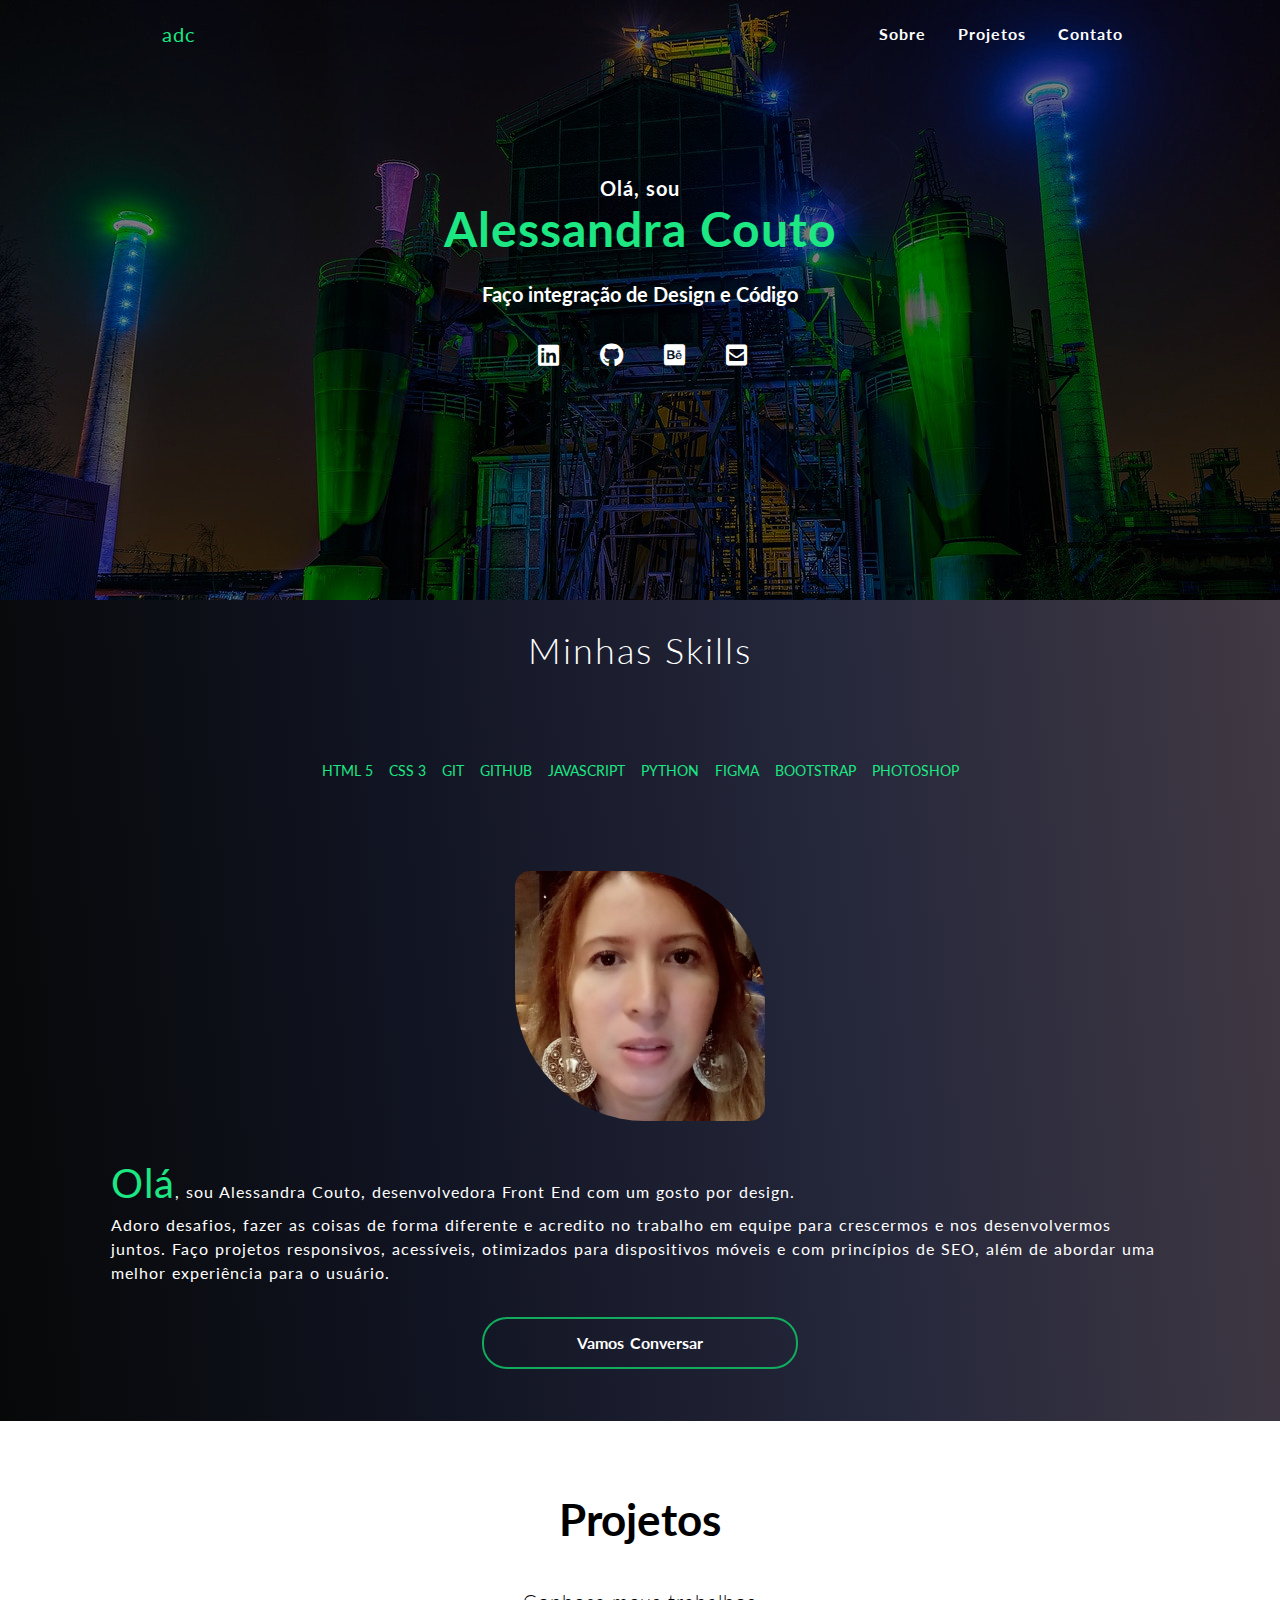
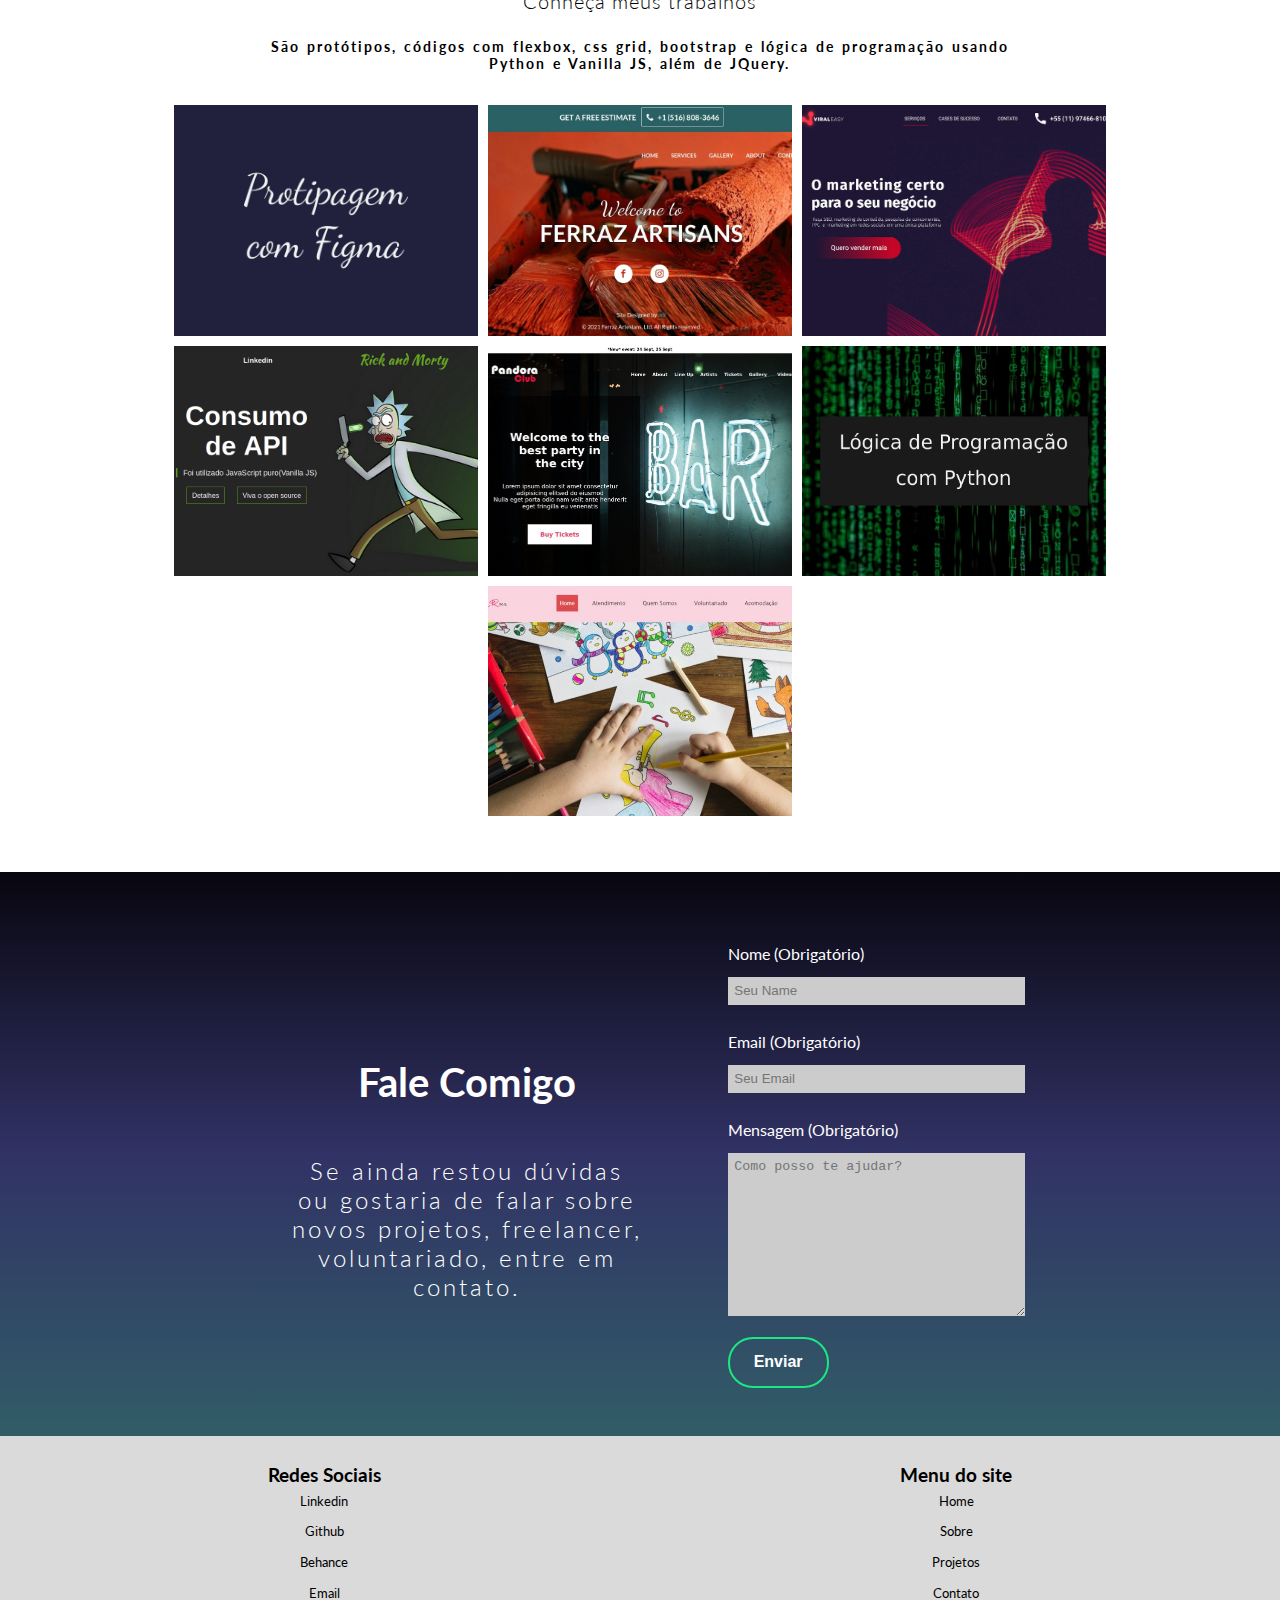
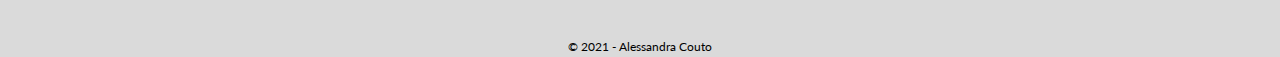
==== index.html @ ccb8aff8 "add arquivos" ====
<!DOCTYPE html>
<html lang="pt-br">
<head>
    <meta charset="UTF-8">
    <meta http-equiv="X-UA-Compatible" content="IE=edge">
    <meta name="viewport" content="width=device-width, initial-scale=1.0">
    <title>Alessandra Couto - Portfolio</title>
    <!-- Meu Css -->
    <link href="css/main.css" rel="stylesheet">
    <!-- Icons - Font Awesome -->
    <link rel="stylesheet" href="https://cdnjs.cloudflare.com/ajax/libs/font-awesome/5.15.4/css/all.css">
    <!-- Google Fonts -->
    <link rel="preconnect" href="https://fonts.googleapis.com">
    <link rel="preconnect" href="https://fonts.gstatic.com" crossorigin>
    <link href="https://fonts.googleapis.com/css2?family=Lato:wght@300;400;700&display=swap" rel="stylesheet"> 

</head>
<body>
    <!-- header e home -->
    <header class="h-container" id="home">
        <nav class="nav">
            <div class="h-container-logo">
                <a class="logo" href="#home">adc</a>
            </div>
            <button id="btn-mobile" aria-label="Abrir Menu" aria-haspopup="true" aria-controls="nav-menu" aria-expanded="false">
                <i class="fas fa-bars"></i>
            </button>
            <ul class="nav-menu" role="menu">
                <li class="nav-menu-item"><a class="nav-menu-link" href="#sobre">sobre</a></li>
                <li class="nav-menu-item"><a class="nav-menu-link" href="#projetos">projetos</a></li>
                <li class="nav-menu-item"><a class="nav-menu-link" href="#contato">contato</a></li>
            </ul>
        </nav>
        <div class="h-container-text">
            <p class="h-text">Olá, sou</p>
            <h1 class="h-title">Alessandra Couto</h1>
            <p class="h-title-subtext">Faço integração de Design e Código</p>
            <ul class="icon-container-menu">
                <li>
                    <a class="icon-link" href="https://www.linkedin.com/in/alessandradocouto">
                        <i class="fab fa-linkedin"></i>
                        <span class="hidden">
                            linkedin
                        </span>
                    </a>
                </li>
                
                <li>
                    <a class="icon-link" href="https://www.github.com/alessandradocouto">
                        <i class="fab fa-github"></i>
                        <span class="hidden">github</span>
                    </a>
                </li>
                <li>
                    <a class="icon-link" href="https://www.behance.net/alessandradocouto">
                        <i class="fab fa-behance-square"></i>
                        <span class="hidden">behance</span>
                    </a>
                </li>
                <li>
                    <a class="icon-link" href="mailto:someone@alessandracouto.com?subject=Email do meu site">
                        <i class="fas fa-envelope-square"></i>
                        <span class="hidden">email</span>
                    </a>
                </li>
            </ul>
        </div>
    </header>
    <main>
        <!-- sobre -->
        <section class="s-container-sobre" id="sobre">
            <h2 class="s-container-title">Minhas Skills</h2>
            <div class="s-container-skills">
                <div class="s-container-skills-animate">
                    <p>Html 5</p>
                </div>
                <div class="s-container-skills-animate">
                    <p>Css 3</p>
                </div>
                <div class="s-container-skills-animate">
                    <p>git</p>
                </div>
                <div class="s-container-skills-animate">
                    <p>github</p>
                </div>
                <div class="s-container-skills-animate">
                    <p>JavaScript</p>
                </div>
                <div class="s-container-skills-animate">
                    <p>Python</p>
                </div>
                <div class="s-container-skills-animate">
                    <p>Figma</p>
                </div>
                <div class="s-container-skills-animate">
                    <p>Bootstrap</p>
                </div>
                <div class="s-container-skills-animate">
                    <p>Photoshop</p>
                </div>
                
            </div>
            <div class="s-container-perfil-img">
                <img src="images/perfil-alessandra.jpeg" alt="mulher loira olhando para a câmera">
            </div>
            <div>
                <p class="s-container-perfil-text"> 
                    <span class="s-container-word">Olá</span>, sou Alessandra Couto, desenvolvedora Front End com um gosto por design. 
                    <br>Adoro desafios, fazer as coisas de forma diferente e acredito no trabalho 
                    em equipe para crescermos e nos desenvolvermos juntos.
                    Faço projetos responsivos, acessíveis, otimizados para dispositivos móveis e
                    com princípios de SEO, além de abordar uma melhor experiência para o usuário.
                </p>
                <a href="#contato" class="s-container-link">Vamos conversar</a>
            </div>
            
        </section>

        <!-- projetos -->
        <section class="s-projetos" id="projetos">
            <h2 class="projetos-title">Projetos</h2>
            <p class="projetos-text">Conheça meus trabalhos</p>
            <article>
                <h3 class="projetos-subtitle">São protótipos, códigos com flexbox, css grid, bootstrap e lógica de programação usando Python e Vanilla JS, além de JQuery.</h3>
                <div class="projetos-galeria">

                    <div class="projetos-galeria-item">
                        <a href="https://www.figma.com/file/5MXrv2rfvgJMCM8a9yadUL/Untitled?node-id=0%3A1" target="_blank"> 
                            <img class="photo" src="images/prototipos.png" alt="">
                        </a>
                    </div>

                    <div class="projetos-galeria-item">
                        <a href="https://alessandradocouto.github.io/Site-FerrazArtisans/" target="_blank">
                            <img class="photo" src="images/ferrazartisans.jpg" alt="">
                        </a>
                    </div>

                    <div class="projetos-galeria-item">
                        <a href="https://alessandradocouto.github.io/Website-ViralEasy/" target="_blank">
                            <img class="photo" src="images/viraleasy.jpg" alt="">
                        </a>
                    </div>

                    <div class="projetos-galeria-item">
                        <a href="https://alessandradocouto.github.io/Api-Rick-and-Morty/" target="_blank">
                            <img class="photo" src="images/consumo-api-rick-and-morty.jpg" alt="">
                        </a>
                    </div>

                    <div class="projetos-galeria-item">
                        <a href="https://alessandradocouto.github.io/Projeto-PandoraClub/" target="_blank">
                            <img class="photo" src="images/pandora-club.jpg" alt="">
                        </a>
                    </div>

                    <div class="projetos-galeria-item">
                        <a href="https://github.com/alessandradocouto/Projetos-Python" target="_blank">
                            <img class="photo" src="images/logicaPython.png" alt="">
                        <a>
                    </div>

                    <div class="projetos-galeria-item">
                        <a href="https://alessandradocouto.github.io/Website-Fundacao-Leoas-Rosa/" target="_blank">
                            <img class="photo" src="images/fundacaoleoas.jpg" alt="">
                        </a>
                    </div>

                </div>
            </article>
        </section>

        <!-- contato -->
        <section class="s-container-contato" id="contato">
            <div class="s-content-contato-text">
                <h2 class="contato-title">Fale Comigo</h2>
                <p class="contato-text">Se ainda restou dúvidas ou gostaria de falar sobre
                    novos projetos, freelancer, voluntariado, entre em contato.
                </p>
            </div>
            <div class="s-content-contato">
            
                <article class="article-content">

                    <form action="#" method="POST">
                        <fieldset>
                            <legend></legend>
                            <div class="divLinha">
                                <label for="name">Nome (Obrigatório)</label>
                                <input id="name" type="text" name="name" placeholder="Seu Name">
                            </div>

                            <div class="divLinha">
                                <label for="email">Email (Obrigatório)</label>
                                <input id="email" type="email" name="email" placeholder="Seu Email" required="">
                            </div>

                            <div class="divLinha">
                                <label for="comment">Mensagem (Obrigatório)</label>
                                <textarea id="comment" name="comment" placeholder="Como posso te ajudar?" spellcheck="true" rows="10" cols="20" required=""></textarea>
                            </div>
                            
                            <div class="form-cotnainer-button">
                                <input type="submit" class="form-button" name="submitForm" value="Enviar">
                            </div>

                        </fieldset>

                    </form>

                </article>
            </div>
        </section>
    </main>

        <!-- footer -->
    <footer>
        <section class="s-container-footer">
            <div class="footer">
                <article class="s-container-footer-sociais">
                    <h3>Redes Sociais</h3>
                    <ul>
                        <li>
                            <a class="footer-sociais-link" target="_blank" title="abre em nova aba" href="https://www.linkedin.com/in/alessandradocouto">
                                linkedin
                            </a>
                        </li>
                        
                        <li>
                            <a class="footer-sociais-link" target="_blank" title="abre em nova aba"  href="https://www.github.com/alessandradocouto">
                                github
                            </a>
                        </li>
                        <li>
                            <a class="footer-sociais-link" target="_blank" title="abre em nova aba"  href="https://www.behance.net/alessandradocouto">
                                behance
                            </a>
                        </li>
                        <li>
                            <a class="footer-sociais-link" target="_blank" title="abre em nova aba"  href="mailto:someone@alessandracouto.com?subject=Email do meu site">
                                email
                            </a>
                        </li>
                    </ul>
                </article>
                <article class="s-container-footer-menu">
                    <h3>Menu do site</h3>
                    <ul>
                        <li><a href="#home" class="footer-sociais-link">home</a></li>
                        <li><a href="#sobre" class="footer-sociais-link">sobre</a></li>
                        <li><a href="#projetos" class="footer-sociais-link">projetos</a></li>
                        <li><a href="#contato" class="footer-sociais-link">contato</a></li>
                    </ul>
                </article>
            </div>
        
            <p class="footer-details">&#169; 2021 - <a href="https;//www.github.com/alessandradocouto">Alessandra Couto</span></a></p>
        </section>
    </footer>
    
    <!-- js -->
    <script src="js/main.js"></script>
</body>
</html>
---- css/main.css ----
@charset "UTF-8";

*{
    margin: 0;
    padding: 0;
    box-sizing: border-box;
}

html{
    font-family: 'Lato', sans-serif;
    height: 100%;
}

a{
    text-decoration: none;
}

/*  acessibilidade */
a:focus, .button:focus, .form-button:focus, #name:focus, #email:focus, #comment:focus{
    outline: aqua;
    -webkit-box-shadow: 0px 0px 3px 3px aqua;
    box-shadow: 0px 0px 3px 3px aqua;
}

ul li{
    list-style: none;
}

/* acessível a leitores de tela */

.hidden{
    width: 0;
    height: 0;
    overflow: hidden;
    display: block;
}

/* animação */

@keyframes pula{

    0%{
        transform: translateX(0);
    }

    50%{
        transform: translateY(40px);
        opacity: 0.4;
    }

    100%{
        transform: translateZ(60px);
    }
}

.s-container-skills-animate:nth-child(1){
    animation-name: pula;
    animation-duration: 1.7s;
    animation-timing-function: ease-in-out;
    animation-iteration-count: infinite;
    animation-direction: alternate;
}

.s-container-skills-animate:nth-child(2){
    animation-name: pula;
    animation-duration: 2s;
    animation-timing-function: ease-in-out;
    animation-delay: 0.4s;
    animation-iteration-count: infinite;
    animation-direction: alternate;
}

.s-container-skills-animate:nth-child(3){
    animation-name: pula;
    animation-duration: 2s;
    animation-timing-function: ease-in-out;
    animation-delay: 0.7s;
    animation-iteration-count: infinite;
    animation-direction: alternate;
}

.s-container-skills-animate:nth-child(4){
    animation-name: pula;
    animation-duration: 2s;
    animation-timing-function: ease-in-out;
    animation-delay: 1s;
    animation-iteration-count: infinite;
    animation-direction: alternate;
}

.s-container-skills-animate:nth-child(5){
    animation-name: pula;
    animation-duration: 2s;
    animation-timing-function: ease-in-out;
    animation-delay: 1.3s;
    animation-iteration-count: infinite;
    animation-direction: alternate;

}

.s-container-skills-animate:nth-child(6){
    animation-name: pula;
    animation-duration: 2s;
    animation-timing-function: ease-in-out;
    animation-delay: 1.6s;
    animation-iteration-count: infinite;
    animation-direction: alternate;
}

.s-container-skills-animate:nth-child(7){
    animation-name: pula;
    animation-duration: 2s;
    animation-timing-function: ease-in-out;
    animation-delay: 1.9s;
    animation-iteration-count: infinite;
    animation-direction: alternate;
}

.s-container-skills-animate:nth-child(8){
    animation-name: pula;
    animation-duration: 2s;
    animation-timing-function: ease-in-out;
    animation-delay: 2.2s;
    animation-iteration-count: infinite;
    animation-direction: alternate;
}

.s-container-skills-animate:nth-child(9){
    animation-name: pula;
    animation-duration: 2s;
    animation-timing-function: ease-in-out;
    animation-delay: 2.6s;
    animation-iteration-count: infinite;
    animation-direction: alternate;
}

.s-container-skills-animate:hover{
    animation-play-state: paused;
}

/* header-background */

.h-container{ /* BACKGROUND IMAGE  */
    background-color: linear-gradient(#08060F, #313265, #315D67); /* fallback */
    background-image: url(../images/bg-home.jpg); /* W3C */
    background-position: top center;
    background-repeat: no-repeat;
    background-size: cover;
    min-height: 600px;
    max-height: 100vh;
}

.nav{ /* nav */
    display: flex;
    align-items: center;
    justify-content: space-between;
    width: 100%;
    background-color: rgb(27, 27, 27);
}

.nav-menu-link{
    display: block;
    margin: 0.5em;
    padding: 1em 0.5em;
    text-align: center;
    text-transform: capitalize;
    font-size: 1em;
    font-weight: 700;
    letter-spacing: 1px;
    color: #fff;
    border-bottom: 1px solid rgb(41, 41, 41);
}

.nav-menu-link:hover{
    color: #000;
    background-color: #fff;
    transition: all 0.6s;
}

/* logo */

.logo{
    display: inline-block;
    color: #fff;
    font-size: 1.25em;
    margin: 1em;
    text-transform: lowercase;
    letter-spacing: 1px;
}

.logo{
    color: #1CE783;
}

.logo:hover{
    color: rgba(255, 255, 255, 0.450);
    transition: all 0.5s;
}

/* title e sub-text */

.h-container-text{
    display: flex;
    flex-direction: column;
    align-items: center;
    justify-content: center;
    min-height: 420px;
    max-height: 95vh;
    text-align: center;
}

.h-text{
    font-size: 1em;
    font-weight: 700;
    text-align: center;
    letter-spacing: 1px;
    color: #fff;
}

.h-title{
    font-size: 3em;
    font-weight: 700;
    text-align: center;
    letter-spacing: 1px;
    color: #1CE783;
}

.h-title-subtext{
    text-align: center;
    margin: 1.25em 0.5em;
    font-size: 1.25em;
    font-weight: 700;
    color: #fff;
}

.icon-container-menu{
    display: flex;
    flex-direction: row;
    justify-content: space-evenly;
    margin: 0;
    padding: 0;
}

.fa-linkedin, .fa-github, .fa-envelope-square, .fa-behance-square{
    margin: 0.5em 0.75em;
    font-size: 1.5em;
    color: #fff;
}

.fa-linkedin:hover, .fa-github:hover, .fa-envelope-square:hover, .fa-behance-square:hover{
    color: #1CE783;
}

/* sobre */

.s-container-sobre{
    background-image: linear-gradient(85deg, #070808, #111422, #26283c, #413943);
    padding: 1.75em 0.5em;
}

.s-container-title{
    font-weight: 300;
    text-align: center;
    font-size: 2.25em;
    letter-spacing: 2px;
    margin-bottom: 1.5em;
    color: #fff;
}

.s-container-skills{
    display: flex;
    flex-direction: row;
    justify-content: center;
    flex-wrap: wrap;
    padding: 0.3em;
}

.s-container-skills-animate{
    padding: 1.25em 0.5em;
    margin-bottom: 2em;
}

.s-container-skills-animate p{
    text-align: center;
    color: #1CE783;
    font-size: 0.9em;
    font-weight: 400;
    text-transform: uppercase;
}


.s-container-perfil-img{
    margin-top: 1.5em;
}

.s-container-perfil-img img{
    display: block;
    margin: auto;
    width: 250px;
    height: 250px;
    border-radius: 15px 130px;
}

.s-container-perfil-text{
    margin: 1.5em auto;
    padding: 0.5em;
    width: 85%;
    font-size: 1em;
    letter-spacing: 1px;
    word-spacing: 1px;
    line-height: 1.5;
    color: #fff;
}

.s-container-word{
    font-size: 2.5em;
    color: #1CE783;
}

.s-container-link{
    display: block;
    max-width: 45%;
    text-align: center;
    text-transform: capitalize;
    padding: 0.9em 0.5em;
    margin: 1.5em auto;
    font-size: 1em;
    font-weight: 700;
    color: #fff;
    border: 2px solid #11ac5e;
    border-radius: 25px 25px;
    word-spacing: 2px;
}

.s-container-link:hover, .form-button:hover{
    background: #11ac5e;
    border: 2px solid #11ac5e;
    text-shadow: 1px 1px 2px #1f1f1f;
    transition: all 0.5s;
}


/* projetos */

.s-projetos{
    background-color: #fff;
    padding: 1.75em 0.5em;
}

.projetos-title{
    margin: 1em ;
    font-size: 2.75em;
    text-align: center;
    color: #000;
}

.projetos-text{
    width: 70%;
    margin: 0.5em auto;
    text-align: center;
    font-size: 1.25em;
    font-weight: 300;
    color: #000;
    letter-spacing: 1px;
}

.projetos-subtitle{
    max-width: 60%;
    margin: 1.75em auto;
    text-align: center;
    font-size: 0.9em;
    font-weight: 700;
    letter-spacing: 2px;
    word-spacing: 2px;
    color: #000;
}

.projetos-galeria{
    max-width: 75%;
    display: grid;
    grid-template-columns: 1fr;
    grid-template-rows: 1fr;
    grid-column-gap: 10px;
    grid-row-gap: 10px;
    justify-content: center;
    margin: 1.25em auto;
    padding: 0.5em;
}

.projetos-galeria-item{
    overflow-y: hidden;
}

.projetos-galeria-item:hover .photo{
    transform: translateY(15%);
    transition: ease-in-out 0.5s;
    opacity: 0.9;
}

.photo{
    width: 100%;
    height: 100%;
    object-fit: cover;
}

/* contato */

.s-container-contato{
    display: flex;
    flex-direction: column;
    align-items: center;
    justify-content: center;
    padding: 1.75em 0.5em;
    background-image: linear-gradient(180deg,#08060F, #313265, #315D67);
}

.s-content-contato-text{
    max-width: 90%;
    
}

.s-content-contato{
    max-width: 90%;
    padding: 1.5em 0.5em;
}

.contato-title{
    margin: 1.25em ;
    font-size: 2.5em;
    text-align: center;
    color: #fff;
}

.contato-text{
    font-size: 1.5em;
    text-align: center;
    color: #fff;
    font-weight: 300;
    width: 70%;
    letter-spacing: 3px;
    margin: auto;
}

fieldset {
    border: none;
}

.divLinha{
    display: block;
    margin-top: 1.5em;
    margin-bottom: 1em;
    text-align: left;
}

input[type="text"], input[type="email"], textarea{
    border: none;
    padding: 0.5em;
    background-color: rgb(204, 204, 204);
}

.divLinha label{
    font-size: 1em;
    color: #fff;
}

#name, #email{
    width: 90%;
    display: inline-block;
    margin-top: 1em;
    margin-bottom: 0.25em;
}

#comment{
    width: 90%;
    display: block;
    margin-top: 1em;
    margin-bottom: 0.25em;
}

.form-container-button{
    text-align: center;
}

.form-button{
    max-width: 80%;
    text-transform: capitalize;
    margin-top: 0.3em;
    font-weight: 700;
    padding: 0.9em 1.5em;
    text-align: center;
    cursor: pointer;
    font-size: 1em;
    font-weight: 700;
    color: #fff;
    background: transparent;
    border: 2px solid #1CE783;
    border-radius: 25px 25px;
    word-spacing: 2px;
    transition: all 0.5s;
}

.contato-cite-text{
    font-size: 1.35em;
    padding: 1em;
    text-align: center;
}

.contato-form{
    margin: auto;
    width: 360px;
    height: 420px;
}

/* footer */

.s-container-footer{
    background-color: #dadada;
}

.footer{
    display: flex;
    flex-direction: row;
    align-items: stretch;
    justify-content: center;
    padding: 1.75em 0.5em;
}

.s-container-footer-sociais{
    text-align: center;
    flex-grow: 2;
}

.footer-sociais-link{
    color: #000;
    font-size: 0.8em;
    text-transform: capitalize;
    font-weight: 400;
    line-height: 2.4;
}

.footer-sociais-link:hover, .footer-details a:hover{
    color: #13814a;
    transition: all 0.5s;
}

.s-container-footer-menu{
    text-align: center;
    flex-grow: 2;
}

.footer-details{
    text-align: center;
    font-size: 0.75em;
    padding: 0.25em 0;
}

.footer-details a{
    color: #000;

}


/* Media Queries */

/* a partir 484px */
@media(min-width: 484px){

    /* projetos */

    .projetos-galeria{
        grid-template-columns: repeat(2, 1fr);
        grid-template-rows: repeat(3, 1fr);
        
    }

}


@media(max-width: 767px){

    /* nav e menu */

    .fa-bars{
        margin: 0.25em 0.75em;
        font-size: 1.5em;
        border: none;
    }

    #btn-mobile{
        display: flex;
        color: #fff;
        padding: 0.5em 0.3em;
        font-size: 1em;
        margin: 0 1em;
        border-left: 1px solid #fff;
        background: none;
        border-right: none;
        border-top: none;
        border-bottom: none;
        cursor: pointer;
    }

    #btn-mobile:hover{
        color: #000;
        background-color: #1CE783;
        border: none;
        transition: all 0.5s;
    }

    .nav-menu{
        display: flex;
        flex-direction: column;
        justify-content: flex-start;
        position: absolute;
        width: 100%;
        top: 60px;
        right: 0;
        background-color: #000;
        margin: 0;
        padding: 0;
        height: 0;
        transition: all 0.6s;
        visibility: hidden;
        overflow-y: hidden;
        z-index: 1000;
    }

    .nav.active .nav-menu{
        visibility: visible;
        overflow-y: auto;
        height: calc(100vh - 60px);
    }

}


/* a partir de 768px */
@media (min-width:768px){

    /* menu */

    #btn-mobile{
        display: none;
    }

    .nav{
        display: flex;
        flex-direction: row;
        justify-content: space-around;
        background-color: rgba(0, 0, 0, 0);
    }
        
    .nav-menu{ /* ul */
        display: flex;
        flex-direction: row;
        align-items: center;
        justify-content: flex-end;
        width: 50%;
    }

    .nav-menu-link{
        border: none;
    }

    .nav-menu-link:hover{
        color: #1CE783;
        background: none;
        transition: all 0.6s;
    }

    /* logo */

    .logo{
        font-size: 1.25em;
    }

    /*  header */

    .icon-link{
        padding: 0.75em 0.3em;
    }

    .h-text{
        font-size: 1.25em;
    }

    /* sobre */

    .s-container-skills{
        padding: 1em 0.3em;
    }

    .s-container-link{
        display: block;
        max-width: 25%;
    }

    /* projetos */

    .projetos-galeria{
        grid-template-columns: repeat(3, 1fr);
        grid-template-rows: repeat(3, 1fr);
    }

    /* contato */

    .s-container-contato{
        padding: 1.5em 0.5em;
        display: flex;
        flex-direction: row;
    }

    .s-content-contato-text{
        max-width: 40%;
        
    }
    
    .s-content-contato{
        max-width: 60%;
        padding: 1.5em 0.5em;
    }

}
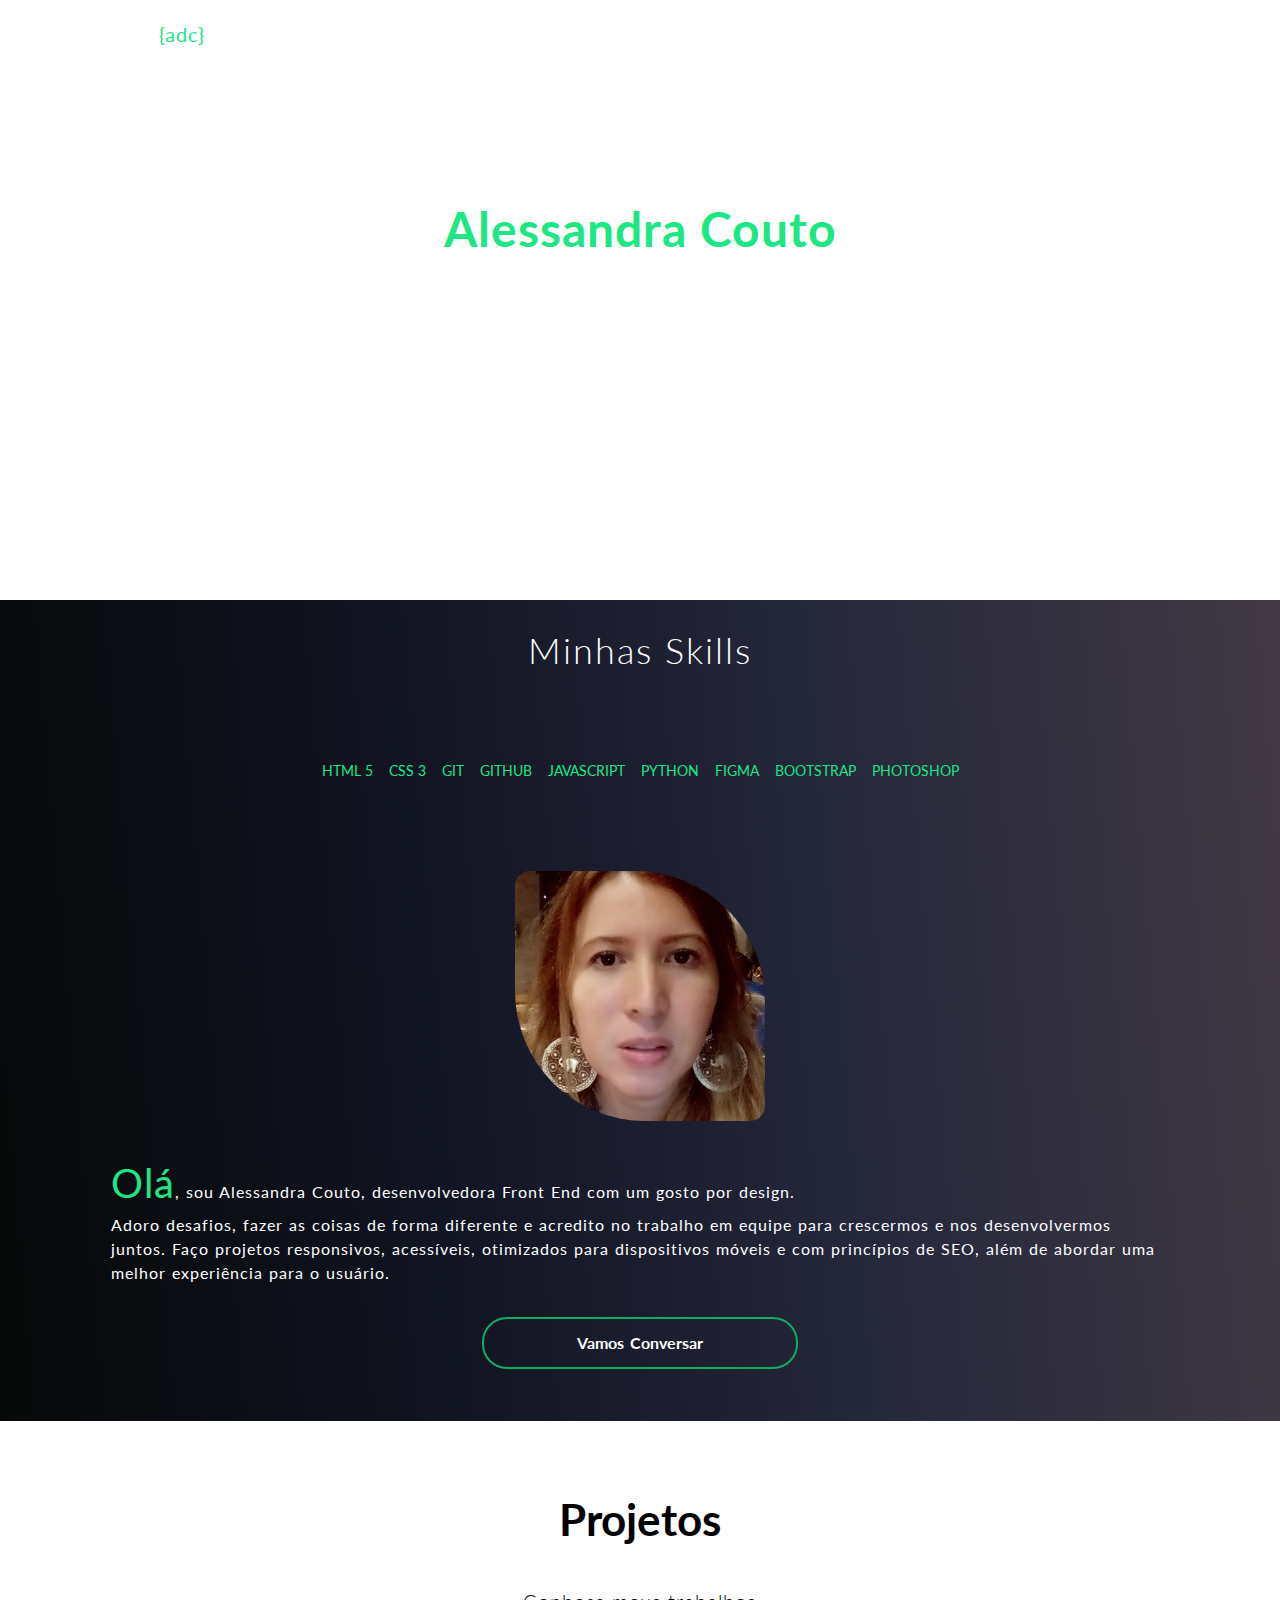
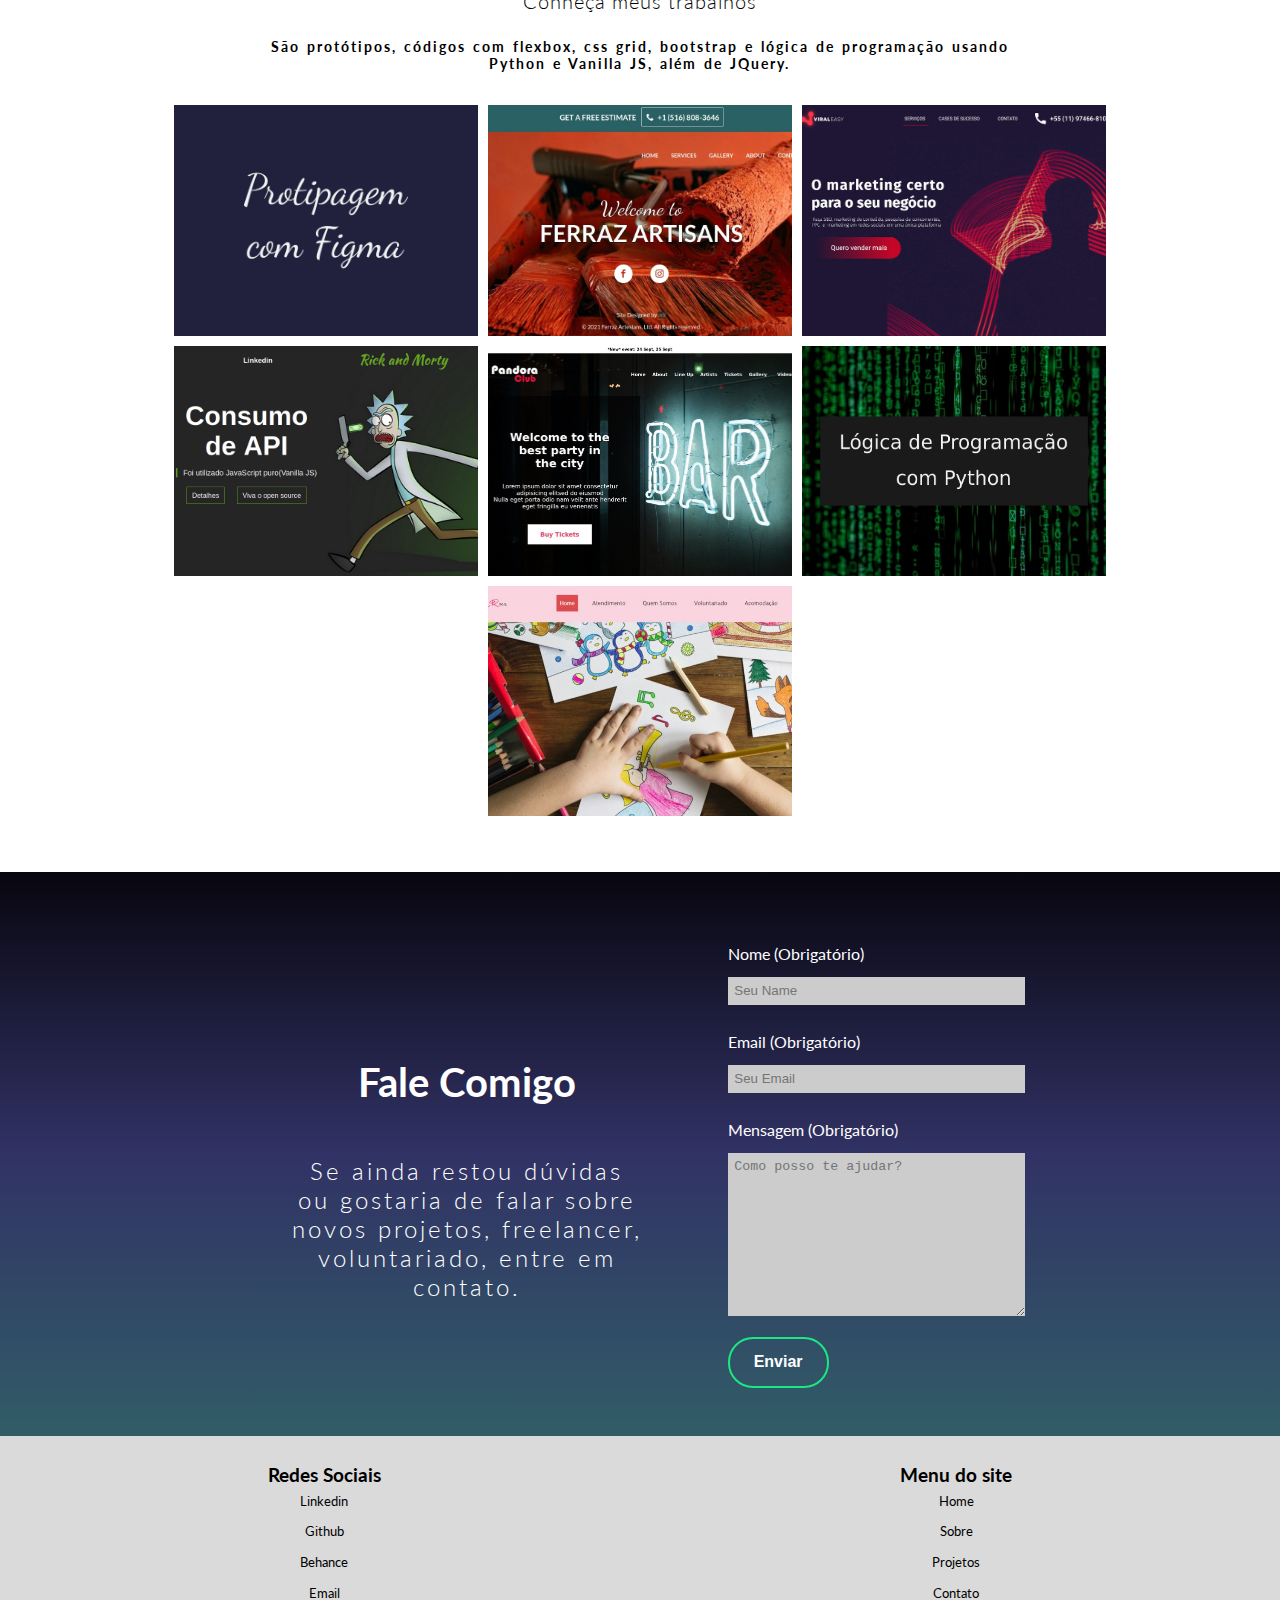
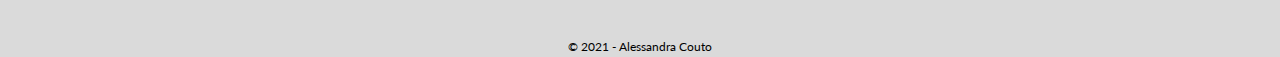
==== commit 64a951cc: "add favicon index.html" ====
--- a/index.html
+++ b/index.html
@@ -5,6 +5,24 @@
     <meta http-equiv="X-UA-Compatible" content="IE=edge">
     <meta name="viewport" content="width=device-width, initial-scale=1.0">
     <title>Alessandra Couto - Portfolio</title>
+    <meta name="description" content="Sou Alessandra Couto, Desenvolvedora Front-end Junior e Web-Designer, e esse portfolio Website demonstra meus trabalhos como freelancer ou projetos pessoais!">
+    <meta name="keywords" content="Alessandra Couto, Web Designer, Desenvolvedor Front-end, javascript, dev junior, portfolio responsivo, mobile, templates">
+    <meta name="author" content="https://www.alessandracouto.com">
+    <meta name="robots" content="index, follow, max-snippet:-1, max-image-preview:large, max-video-preview:-1">
+    <meta name="googlebot" content="..., ...">
+    <meta property="og:locale" content="pt_BR">
+    <meta property="og:type" content="website">
+    <meta property="og:title" content="Alessandra Couto - Web Designer e Desenvolvedor Front-end">
+    <meta property="og:description" content="Sou Alessandra Couto, Desenvolvedora Front-end Junior e Web-Designer, e esse portfolio Website demonstra meus trabalhos como freelancer ou projetos pessoais!">
+    <meta property="og:url" content="https://www.alessandracouto.com/">
+    <meta property="og:site_name" content="Alessandra Couto">
+    <meta property="og:image" content="images/desktop.jpg">
+    <meta name="twitter:title" content="Alessandra Couto - Web Designer e Desenvolvedor Front-end">
+    <meta name="twitter:description" content="Sou Alessandra Couto, Desenvolvedora Front-end Junior e Web-Designer, e esse portfolio Website demonstra meus trabalhos como freelancer ou projetos pessoais!">
+    <meta name="twitter:image" content="images/desktop.png">
+    <meta name="twitter:card" content="images/desktop.jpg">
+    <!-- icon HTML -->
+    <link rel="icon" type="image/png" sizes="32x32" href="images/favicon-32x32.png">
     <!-- Meu Css -->
     <link href="css/main.css" rel="stylesheet">
     <!-- Icons - Font Awesome -->
@@ -20,7 +38,7 @@
     <header class="h-container" id="home">
         <nav class="nav">
             <div class="h-container-logo">
-                <a class="logo" href="#home">adc</a>
+                <a class="logo" href="#home">{adc}</a>
             </div>
             <button id="btn-mobile" aria-label="Abrir Menu" aria-haspopup="true" aria-controls="nav-menu" aria-expanded="false">
                 <i class="fas fa-bars"></i>
@@ -261,4 +279,4 @@
     <!-- js -->
     <script src="js/main.js"></script>
 </body>
-</html>+</html>
--- a/css/main.css
+++ b/css/main.css
@@ -1,8 +1,16 @@
+/*
+* Prefixed by https://autoprefixer.github.io
+* PostCSS: v8.3.6,
+* Autoprefixer: v10.3.1
+* Browsers: last 4 version
+*/
+
 @charset "UTF-8";
 
 *{
     margin: 0;
     padding: 0;
+    -webkit-box-sizing: border-box;
     box-sizing: border-box;
 }
 
@@ -37,104 +45,180 @@
 
 /* animação */
 
-@keyframes pula{
+@-webkit-keyframes pula{
 
     0%{
+        -webkit-transform: translateX(0);
         transform: translateX(0);
     }
 
     50%{
+        -webkit-transform: translateY(40px);
         transform: translateY(40px);
         opacity: 0.4;
     }
 
     100%{
+        -webkit-transform: translateZ(60px);
         transform: translateZ(60px);
     }
 }
 
+@keyframes pula{
+
+    0%{
+        -webkit-transform: translateX(0);
+        transform: translateX(0);
+    }
+
+    50%{
+        -webkit-transform: translateY(40px);
+        transform: translateY(40px);
+        opacity: 0.4;
+    }
+
+    100%{
+        -webkit-transform: translateZ(60px);
+        transform: translateZ(60px);
+    }
+}
+
 .s-container-skills-animate:nth-child(1){
+    -webkit-animation-name: pula;
     animation-name: pula;
+    -webkit-animation-duration: 1.7s;
     animation-duration: 1.7s;
+    -webkit-animation-timing-function: ease-in-out;
     animation-timing-function: ease-in-out;
+    -webkit-animation-iteration-count: infinite;
     animation-iteration-count: infinite;
+    -webkit-animation-direction: alternate;
     animation-direction: alternate;
 }
 
 .s-container-skills-animate:nth-child(2){
+    -webkit-animation-name: pula;
     animation-name: pula;
+    -webkit-animation-duration: 2s;
     animation-duration: 2s;
+    -webkit-animation-timing-function: ease-in-out;
     animation-timing-function: ease-in-out;
+    -webkit-animation-delay: 0.4s;
     animation-delay: 0.4s;
+    -webkit-animation-iteration-count: infinite;
     animation-iteration-count: infinite;
+    -webkit-animation-direction: alternate;
     animation-direction: alternate;
 }
 
 .s-container-skills-animate:nth-child(3){
+    -webkit-animation-name: pula;
     animation-name: pula;
+    -webkit-animation-duration: 2s;
     animation-duration: 2s;
+    -webkit-animation-timing-function: ease-in-out;
     animation-timing-function: ease-in-out;
+    -webkit-animation-delay: 0.7s;
     animation-delay: 0.7s;
+    -webkit-animation-iteration-count: infinite;
     animation-iteration-count: infinite;
+    -webkit-animation-direction: alternate;
     animation-direction: alternate;
 }
 
 .s-container-skills-animate:nth-child(4){
+    -webkit-animation-name: pula;
     animation-name: pula;
+    -webkit-animation-duration: 2s;
     animation-duration: 2s;
+    -webkit-animation-timing-function: ease-in-out;
     animation-timing-function: ease-in-out;
+    -webkit-animation-delay: 1s;
     animation-delay: 1s;
+    -webkit-animation-iteration-count: infinite;
     animation-iteration-count: infinite;
+    -webkit-animation-direction: alternate;
     animation-direction: alternate;
 }
 
 .s-container-skills-animate:nth-child(5){
+    -webkit-animation-name: pula;
     animation-name: pula;
+    -webkit-animation-duration: 2s;
     animation-duration: 2s;
+    -webkit-animation-timing-function: ease-in-out;
     animation-timing-function: ease-in-out;
+    -webkit-animation-delay: 1.3s;
     animation-delay: 1.3s;
+    -webkit-animation-iteration-count: infinite;
     animation-iteration-count: infinite;
+    -webkit-animation-direction: alternate;
     animation-direction: alternate;
 
 }
 
 .s-container-skills-animate:nth-child(6){
+    -webkit-animation-name: pula;
     animation-name: pula;
+    -webkit-animation-duration: 2s;
     animation-duration: 2s;
+    -webkit-animation-timing-function: ease-in-out;
     animation-timing-function: ease-in-out;
+    -webkit-animation-delay: 1.6s;
     animation-delay: 1.6s;
+    -webkit-animation-iteration-count: infinite;
     animation-iteration-count: infinite;
+    -webkit-animation-direction: alternate;
     animation-direction: alternate;
 }
 
 .s-container-skills-animate:nth-child(7){
+    -webkit-animation-name: pula;
     animation-name: pula;
+    -webkit-animation-duration: 2s;
     animation-duration: 2s;
+    -webkit-animation-timing-function: ease-in-out;
     animation-timing-function: ease-in-out;
+    -webkit-animation-delay: 1.9s;
     animation-delay: 1.9s;
+    -webkit-animation-iteration-count: infinite;
     animation-iteration-count: infinite;
+    -webkit-animation-direction: alternate;
     animation-direction: alternate;
 }
 
 .s-container-skills-animate:nth-child(8){
+    -webkit-animation-name: pula;
     animation-name: pula;
+    -webkit-animation-duration: 2s;
     animation-duration: 2s;
+    -webkit-animation-timing-function: ease-in-out;
     animation-timing-function: ease-in-out;
+    -webkit-animation-delay: 2.2s;
     animation-delay: 2.2s;
+    -webkit-animation-iteration-count: infinite;
     animation-iteration-count: infinite;
+    -webkit-animation-direction: alternate;
     animation-direction: alternate;
 }
 
 .s-container-skills-animate:nth-child(9){
+    -webkit-animation-name: pula;
     animation-name: pula;
+    -webkit-animation-duration: 2s;
     animation-duration: 2s;
+    -webkit-animation-timing-function: ease-in-out;
     animation-timing-function: ease-in-out;
+    -webkit-animation-delay: 2.6s;
     animation-delay: 2.6s;
+    -webkit-animation-iteration-count: infinite;
     animation-iteration-count: infinite;
+    -webkit-animation-direction: alternate;
     animation-direction: alternate;
 }
 
 .s-container-skills-animate:hover{
+    -webkit-animation-play-state: paused;
     animation-play-state: paused;
 }
 
@@ -151,8 +235,14 @@
 }
 
 .nav{ /* nav */
+    display: -webkit-box;
+    display: -ms-flexbox;
     display: flex;
+    -webkit-box-align: center;
+    -ms-flex-align: center;
     align-items: center;
+    -webkit-box-pack: justify;
+    -ms-flex-pack: justify;
     justify-content: space-between;
     width: 100%;
     background-color: rgb(27, 27, 27);
@@ -174,6 +264,8 @@
 .nav-menu-link:hover{
     color: #000;
     background-color: #fff;
+    -webkit-transition: all 0.6s;
+    -o-transition: all 0.6s;
     transition: all 0.6s;
 }
 
@@ -194,15 +286,26 @@
 
 .logo:hover{
     color: rgba(255, 255, 255, 0.450);
+    -webkit-transition: all 0.5s;
+    -o-transition: all 0.5s;
     transition: all 0.5s;
 }
 
 /* title e sub-text */
 
 .h-container-text{
+    display: -webkit-box;
+    display: -ms-flexbox;
     display: flex;
+    -webkit-box-orient: vertical;
+    -webkit-box-direction: normal;
+    -ms-flex-direction: column;
     flex-direction: column;
+    -webkit-box-align: center;
+    -ms-flex-align: center;
     align-items: center;
+    -webkit-box-pack: center;
+    -ms-flex-pack: center;
     justify-content: center;
     min-height: 420px;
     max-height: 95vh;
@@ -234,8 +337,15 @@
 }
 
 .icon-container-menu{
+    display: -webkit-box;
+    display: -ms-flexbox;
     display: flex;
+    -webkit-box-orient: horizontal;
+    -webkit-box-direction: normal;
+    -ms-flex-direction: row;
     flex-direction: row;
+    -webkit-box-pack: space-evenly;
+    -ms-flex-pack: space-evenly;
     justify-content: space-evenly;
     margin: 0;
     padding: 0;
@@ -254,6 +364,7 @@
 /* sobre */
 
 .s-container-sobre{
+    background-image: -o-linear-gradient(5deg, #070808, #111422, #26283c, #413943);
     background-image: linear-gradient(85deg, #070808, #111422, #26283c, #413943);
     padding: 1.75em 0.5em;
 }
@@ -268,9 +379,17 @@
 }
 
 .s-container-skills{
+    display: -webkit-box;
+    display: -ms-flexbox;
     display: flex;
+    -webkit-box-orient: horizontal;
+    -webkit-box-direction: normal;
+    -ms-flex-direction: row;
     flex-direction: row;
+    -webkit-box-pack: center;
+    -ms-flex-pack: center;
     justify-content: center;
+    -ms-flex-wrap: wrap;
     flex-wrap: wrap;
     padding: 0.3em;
 }
@@ -336,6 +455,8 @@
     background: #11ac5e;
     border: 2px solid #11ac5e;
     text-shadow: 1px 1px 2px #1f1f1f;
+    -webkit-transition: all 0.5s;
+    -o-transition: all 0.5s;
     transition: all 0.5s;
 }
 
@@ -377,22 +498,36 @@
 
 .projetos-galeria{
     max-width: 75%;
+    display: -ms-grid;
     display: grid;
+    -ms-grid-columns: 1fr;
     grid-template-columns: 1fr;
+    -ms-grid-rows: 1fr;
     grid-template-rows: 1fr;
     grid-column-gap: 10px;
     grid-row-gap: 10px;
+    -webkit-box-pack: center;
+    -ms-flex-pack: center;
     justify-content: center;
     margin: 1.25em auto;
     padding: 0.5em;
 }
 
+.projetos-galeria > *:nth-child(1){
+    -ms-grid-row: 1;
+    -ms-grid-column: 1;
+}
+
 .projetos-galeria-item{
     overflow-y: hidden;
 }
 
 .projetos-galeria-item:hover .photo{
+    -webkit-transform: translateY(15%);
+    -ms-transform: translateY(15%);
     transform: translateY(15%);
+    -webkit-transition: ease-in-out 0.5s;
+    -o-transition: ease-in-out 0.5s;
     transition: ease-in-out 0.5s;
     opacity: 0.9;
 }
@@ -400,17 +535,29 @@
 .photo{
     width: 100%;
     height: 100%;
+    -o-object-fit: cover;
     object-fit: cover;
 }
 
 /* contato */
 
 .s-container-contato{
+    display: -webkit-box;
+    display: -ms-flexbox;
     display: flex;
+    -webkit-box-orient: vertical;
+    -webkit-box-direction: normal;
+    -ms-flex-direction: column;
     flex-direction: column;
+    -webkit-box-align: center;
+    -ms-flex-align: center;
     align-items: center;
+    -webkit-box-pack: center;
+    -ms-flex-pack: center;
     justify-content: center;
     padding: 1.75em 0.5em;
+    background-image: -webkit-gradient(linear,left top, left bottom,from(#08060F), color-stop(#313265), to(#315D67));
+    background-image: -o-linear-gradient(top,#08060F, #313265, #315D67);
     background-image: linear-gradient(180deg,#08060F, #313265, #315D67);
 }
 
@@ -496,6 +643,8 @@
     border: 2px solid #1CE783;
     border-radius: 25px 25px;
     word-spacing: 2px;
+    -webkit-transition: all 0.5s;
+    -o-transition: all 0.5s;
     transition: all 0.5s;
 }
 
@@ -518,15 +667,26 @@
 }
 
 .footer{
+    display: -webkit-box;
+    display: -ms-flexbox;
     display: flex;
+    -webkit-box-orient: horizontal;
+    -webkit-box-direction: normal;
+    -ms-flex-direction: row;
     flex-direction: row;
+    -webkit-box-align: stretch;
+    -ms-flex-align: stretch;
     align-items: stretch;
+    -webkit-box-pack: center;
+    -ms-flex-pack: center;
     justify-content: center;
     padding: 1.75em 0.5em;
 }
 
 .s-container-footer-sociais{
     text-align: center;
+    -webkit-box-flex: 2;
+    -ms-flex-positive: 2;
     flex-grow: 2;
 }
 
@@ -540,12 +700,16 @@
 
 .footer-sociais-link:hover, .footer-details a:hover{
     color: #13814a;
+    -webkit-transition: all 0.5s;
+    -o-transition: all 0.5s;
     transition: all 0.5s;
 }
 
 .s-container-footer-menu{
     text-align: center;
-    flex-grow: 2;
+    -webkit-box-flex: 2;
+        -ms-flex-positive: 2;
+            flex-grow: 2;
 }
 
 .footer-details{
@@ -568,8 +732,46 @@
     /* projetos */
 
     .projetos-galeria{
+        -ms-grid-columns: (1fr)[2];
         grid-template-columns: repeat(2, 1fr);
+        -ms-grid-rows: (1fr)[3];
         grid-template-rows: repeat(3, 1fr);
+        
+    }
+
+    .projetos-galeria > *:nth-child(1){
+        -ms-grid-row: 1;
+        -ms-grid-column: 1;
+        
+    }
+
+    .projetos-galeria > *:nth-child(2){
+        -ms-grid-row: 1;
+        -ms-grid-column: 2;
+        
+    }
+
+    .projetos-galeria > *:nth-child(3){
+        -ms-grid-row: 2;
+        -ms-grid-column: 1;
+        
+    }
+
+    .projetos-galeria > *:nth-child(4){
+        -ms-grid-row: 2;
+        -ms-grid-column: 2;
+        
+    }
+
+    .projetos-galeria > *:nth-child(5){
+        -ms-grid-row: 3;
+        -ms-grid-column: 1;
+        
+    }
+
+    .projetos-galeria > *:nth-child(6){
+        -ms-grid-row: 3;
+        -ms-grid-column: 2;
         
     }
 
@@ -587,6 +789,8 @@
     }
 
     #btn-mobile{
+        display: -webkit-box;
+        display: -ms-flexbox;
         display: flex;
         color: #fff;
         padding: 0.5em 0.3em;
@@ -604,12 +808,21 @@
         color: #000;
         background-color: #1CE783;
         border: none;
+        -webkit-transition: all 0.5s;
+        -o-transition: all 0.5s;
         transition: all 0.5s;
     }
 
     .nav-menu{
+        display: -webkit-box;
+        display: -ms-flexbox;
         display: flex;
+        -webkit-box-orient: vertical;
+        -webkit-box-direction: normal;
+        -ms-flex-direction: column;
         flex-direction: column;
+        -webkit-box-pack: start;
+        -ms-flex-pack: start;
         justify-content: flex-start;
         position: absolute;
         width: 100%;
@@ -619,6 +832,8 @@
         margin: 0;
         padding: 0;
         height: 0;
+        -webkit-transition: all 0.6s;
+        -o-transition: all 0.6s;
         transition: all 0.6s;
         visibility: hidden;
         overflow-y: hidden;
@@ -644,16 +859,31 @@
     }
 
     .nav{
+        display: -webkit-box;
+        display: -ms-flexbox;
         display: flex;
+        -webkit-box-orient: horizontal;
+        -webkit-box-direction: normal;
+        -ms-flex-direction: row;
         flex-direction: row;
+        -ms-flex-pack: distribute;
         justify-content: space-around;
         background-color: rgba(0, 0, 0, 0);
     }
         
     .nav-menu{ /* ul */
+        display: -webkit-box;
+        display: -ms-flexbox;
         display: flex;
+        -webkit-box-orient: horizontal;
+        -webkit-box-direction: normal;
+        -ms-flex-direction: row;
         flex-direction: row;
+        -webkit-box-align: center;
+        -ms-flex-align: center;
         align-items: center;
+        -webkit-box-pack: end;
+        -ms-flex-pack: end;
         justify-content: flex-end;
         width: 50%;
     }
@@ -665,6 +895,8 @@
     .nav-menu-link:hover{
         color: #1CE783;
         background: none;
+        -webkit-transition: all 0.6s;
+        -o-transition: all 0.6s;
         transition: all 0.6s;
     }
 
@@ -698,15 +930,67 @@
     /* projetos */
 
     .projetos-galeria{
+        -ms-grid-columns: (1fr)[3];
         grid-template-columns: repeat(3, 1fr);
+        -ms-grid-rows: (1fr)[3];
         grid-template-rows: repeat(3, 1fr);
+    }
+
+    .projetos-galeria > *:nth-child(1){
+        -ms-grid-row: 1;
+        -ms-grid-column: 1;
+    }
+
+    .projetos-galeria > *:nth-child(2){
+        -ms-grid-row: 1;
+        -ms-grid-column: 2;
+    }
+
+    .projetos-galeria > *:nth-child(3){
+        -ms-grid-row: 1;
+        -ms-grid-column: 3;
+    }
+
+    .projetos-galeria > *:nth-child(4){
+        -ms-grid-row: 2;
+        -ms-grid-column: 1;
+    }
+
+    .projetos-galeria > *:nth-child(5){
+        -ms-grid-row: 2;
+        -ms-grid-column: 2;
+    }
+
+    .projetos-galeria > *:nth-child(6){
+        -ms-grid-row: 2;
+        -ms-grid-column: 3;
+    }
+
+    .projetos-galeria > *:nth-child(7){
+        -ms-grid-row: 3;
+        -ms-grid-column: 1;
+    }
+
+    .projetos-galeria > *:nth-child(8){
+        -ms-grid-row: 3;
+        -ms-grid-column: 2;
+    }
+
+    .projetos-galeria > *:nth-child(9){
+        -ms-grid-row: 3;
+        -ms-grid-column: 3;
     }
 
     /* contato */
 
     .s-container-contato{
         padding: 1.5em 0.5em;
+        display: -webkit-box;
+        display: -ms-flexbox;
         display: flex;
+        -webkit-box-orient: horizontal;
+        -webkit-box-direction: normal;
+        -ms-flex-direction: row;
         flex-direction: row;
     }
 
@@ -722,3 +1006,4 @@
 
 }
 
+
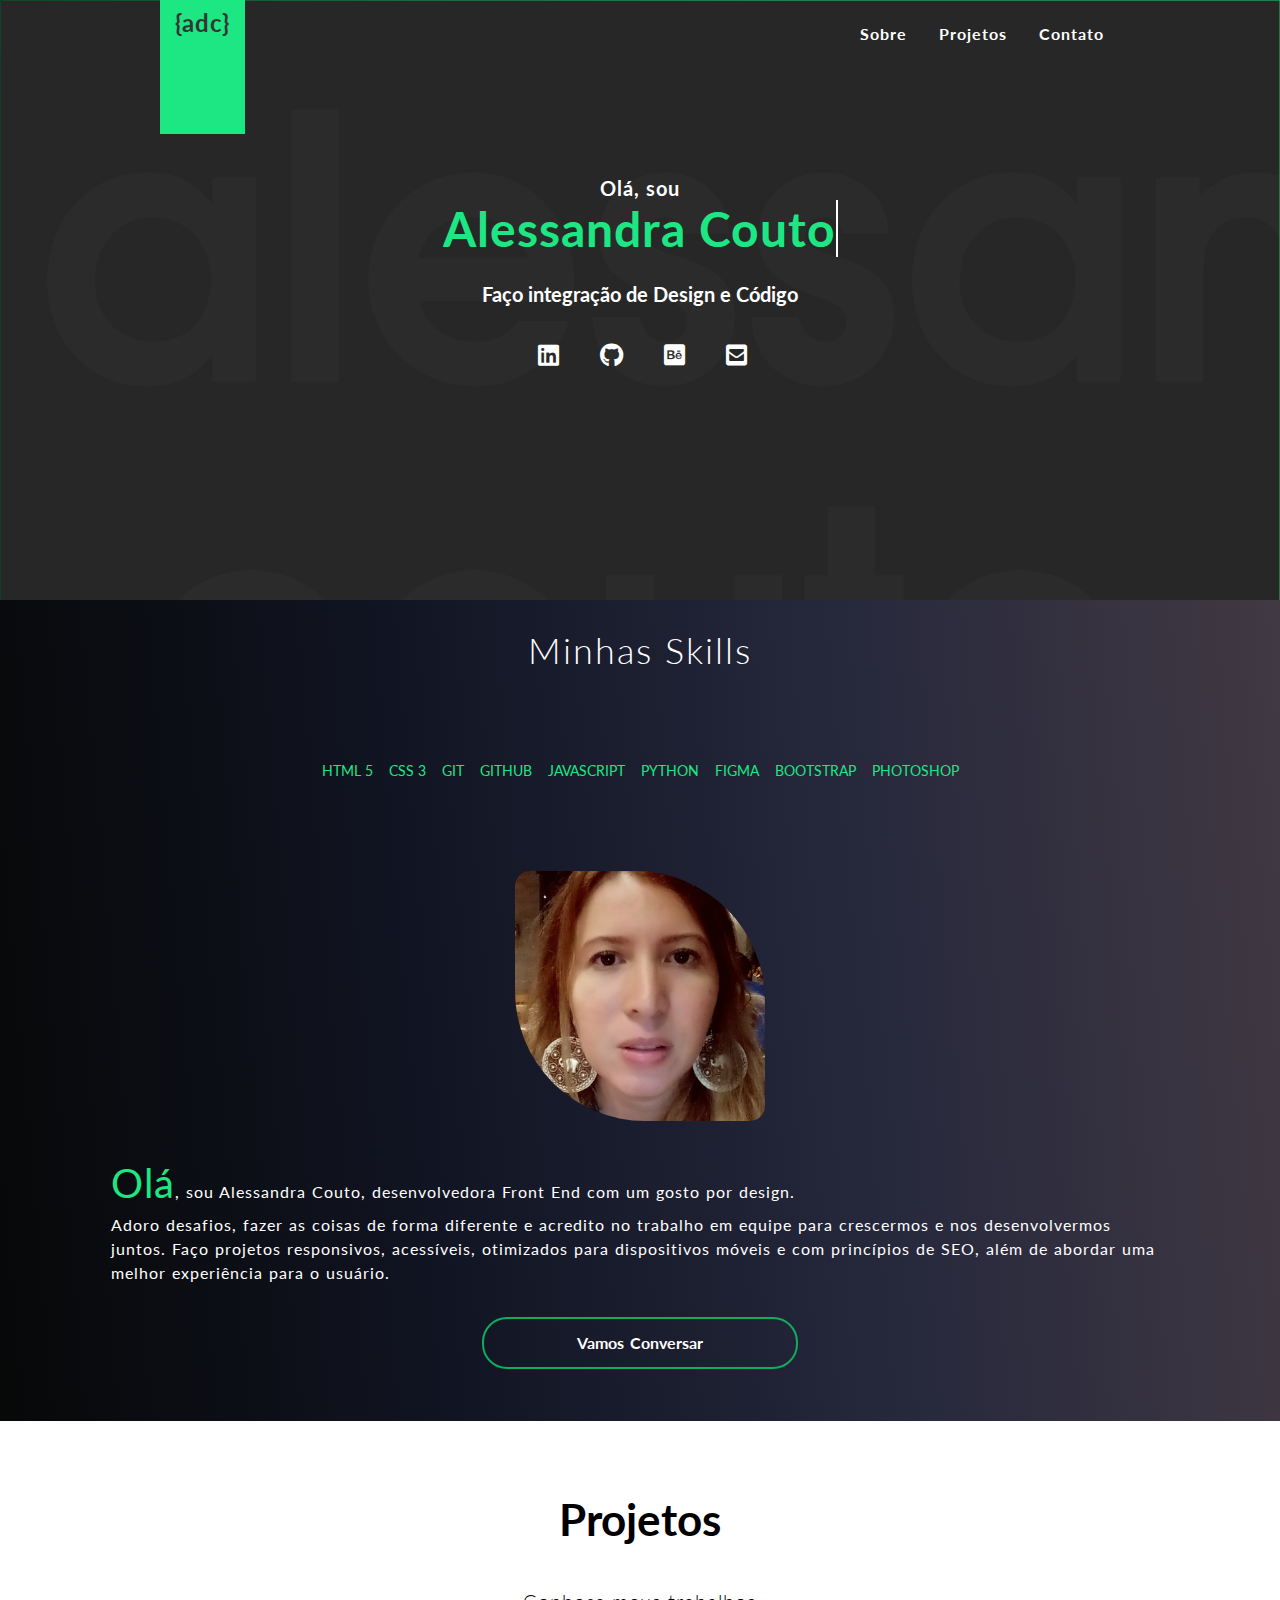
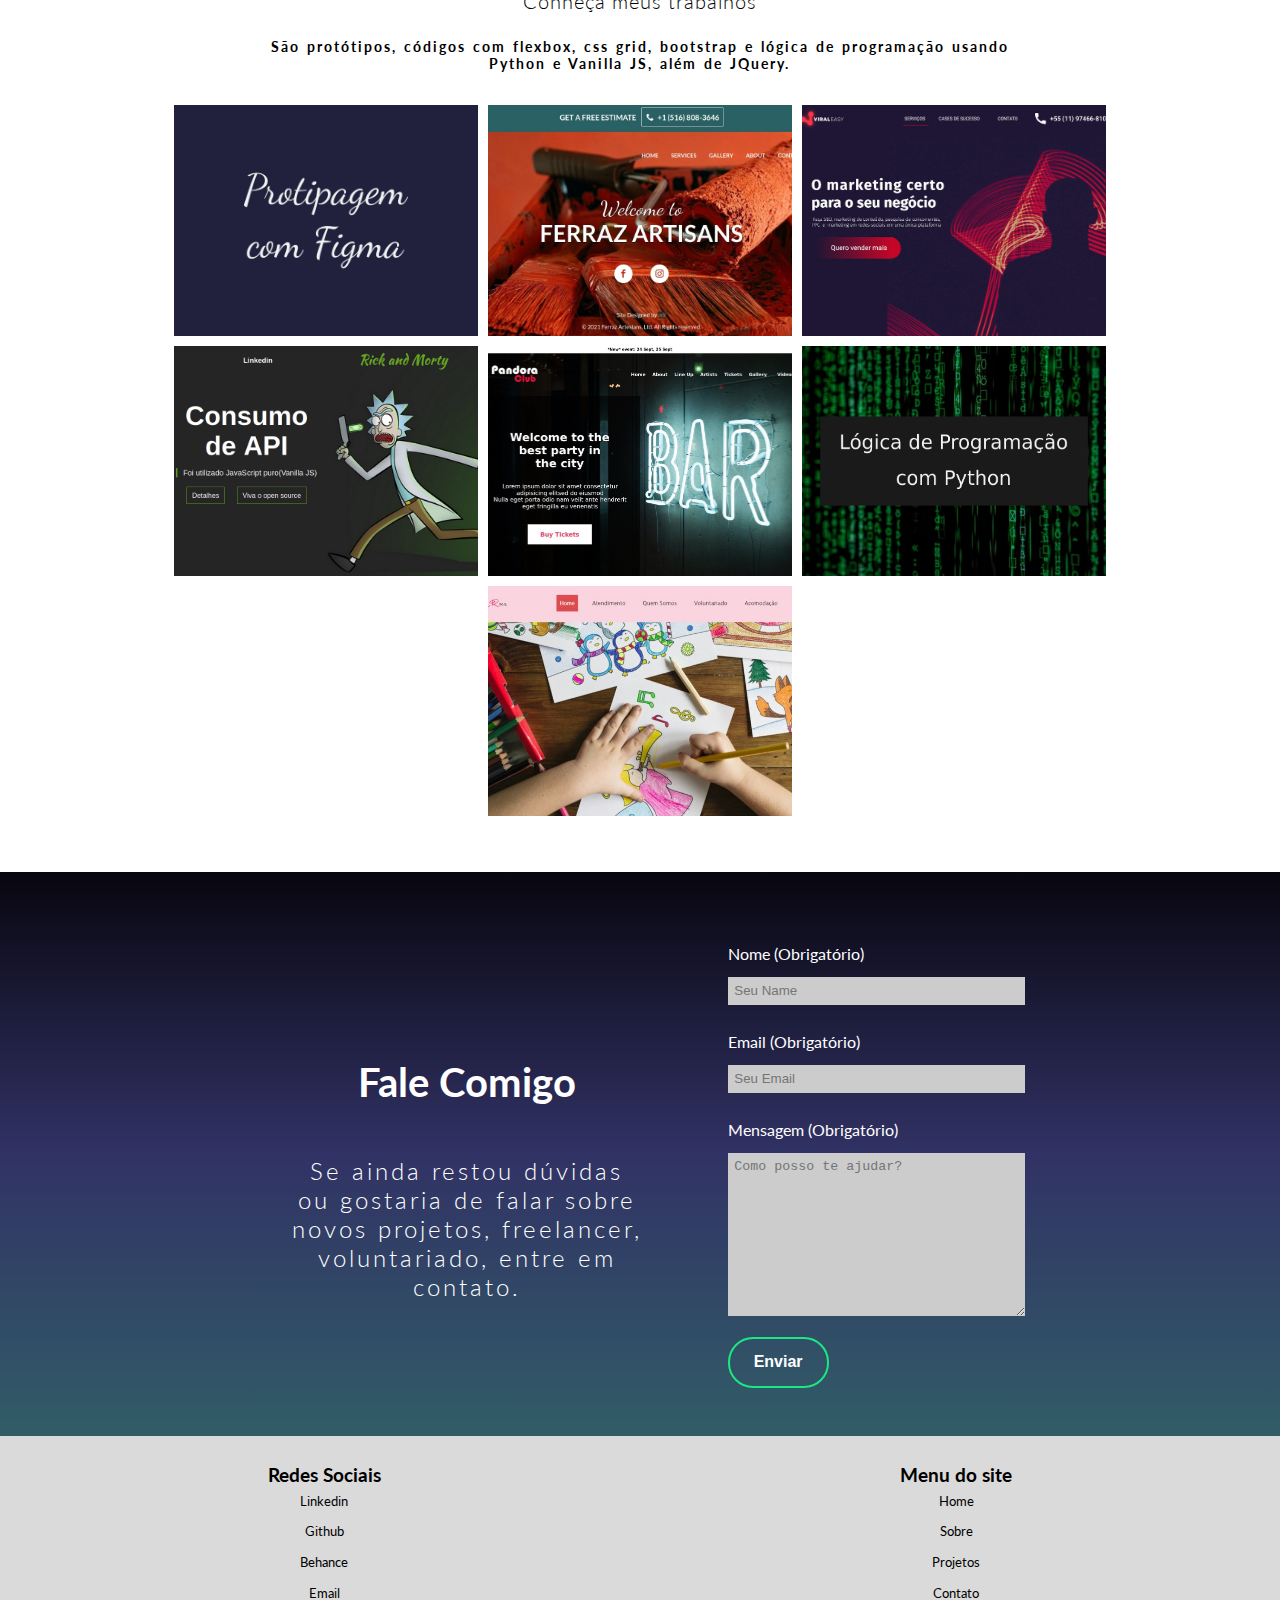
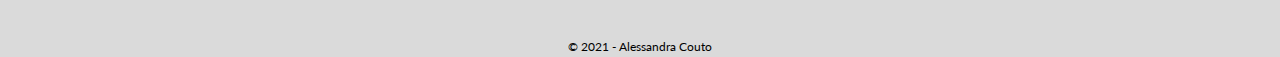
==== commit 1a683c16: "add div logo animation tag index.html" ====
--- a/index.html
+++ b/index.html
@@ -38,7 +38,9 @@
     <header class="h-container" id="home">
         <nav class="nav">
             <div class="h-container-logo">
-                <a class="logo" href="#home">{adc}</a>
+                <div class="logo-position">
+                    <a class="logo" href="#home">{adc}</a>
+                </div>
             </div>
             <button id="btn-mobile" aria-label="Abrir Menu" aria-haspopup="true" aria-controls="nav-menu" aria-expanded="false">
                 <i class="fas fa-bars"></i>
@@ -51,7 +53,7 @@
         </nav>
         <div class="h-container-text">
             <p class="h-text">Olá, sou</p>
-            <h1 class="h-title">Alessandra Couto</h1>
+            <h1 class="h-title title-animation">Alessandra Couto</h1>
             <p class="h-title-subtext">Faço integração de Design e Código</p>
             <ul class="icon-container-menu">
                 <li>
--- a/css/main.css
+++ b/css/main.css
@@ -226,7 +226,7 @@
 
 .h-container{ /* BACKGROUND IMAGE  */
     background-color: linear-gradient(#08060F, #313265, #315D67); /* fallback */
-    background-image: url(../images/bg-home.jpg); /* W3C */
+    background-image: url(../images/background-image-site.jpg); /* W3C */
     background-position: top center;
     background-repeat: no-repeat;
     background-size: cover;
@@ -273,19 +273,17 @@
 
 .logo{
     display: inline-block;
-    color: #fff;
-    font-size: 1.25em;
     margin: 1em;
+    text-align: center;
+    font-size: 1.5em;
+    font-weight: 700;
+    color: #1CE783;
     text-transform: lowercase;
     letter-spacing: 1px;
 }
 
-.logo{
-    color: #1CE783;
-}
-
 .logo:hover{
-    color: rgba(255, 255, 255, 0.450);
+    color: #fff;
     -webkit-transition: all 0.5s;
     -o-transition: all 0.5s;
     transition: all 0.5s;
@@ -899,12 +897,34 @@
         -o-transition: all 0.6s;
         transition: all 0.6s;
     }
+    
 
     /* logo */
+    
+    
+    .h-container-logo{
+        position: relative;
+    }
+
+    .logo-position{ 
+        position: absolute;
+        top: -50px;
+        bottom: 0;
+        right: 0;
+        left: 0;
+        width: 85px;
+        height: 150px;
+        background-color: #1CE783;
+        text-align: center;
+    }
 
     .logo{
-        font-size: 1.25em;
-    }
+        font-size: 1.5em;
+        margin: 1em auto;
+        color: rgb(53, 53, 53);
+    }
+    
+    
 
     /*  header */
 
@@ -915,9 +935,42 @@
     .h-text{
         font-size: 1.25em;
     }
+    
+    .title-animation{
+        animation: bordaPiscando 0.5s steps(50) infinite normal, digita 6s steps(50) 1s normal;
+        white-space: nowrap;
+        overflow: hidden;
+    }
+
+    @keyframes digita {
+        from{
+            width: 0;
+        }
+        to{
+            width: 8em;
+        }
+    }
+
+    @keyframes bordaPiscando {
+
+        from{
+            border-right-color: rgba(255, 255, 255, 0.550);
+        }
+
+        to{
+            border-right-color: transparent;
+        }
+
+    }
+
+    .h-title{
+        border-right: 2px solid #fff;
+    }
+    
 
     /* sobre */
 
+    
     .s-container-skills{
         padding: 1em 0.3em;
     }
